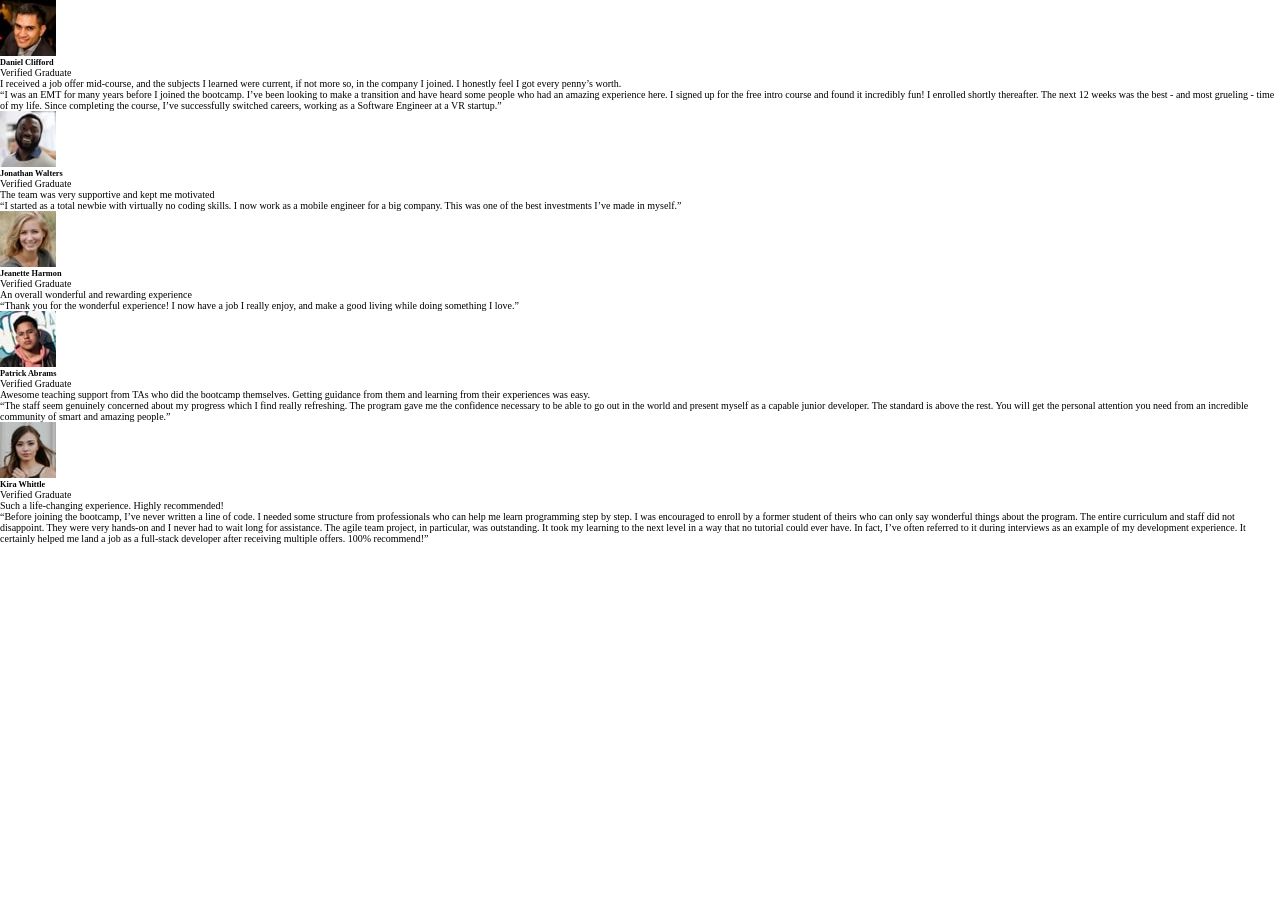
==== index2.html @ 9a3b0b1a "HTML2 Finished HTML old file deleted" ====
<!DOCTYPE html>
<html lang="en">
	<head>
		<meta charset="UTF-8" />
		<meta name="viewport" content="width=device-width, initial-scale=1.0" />
		<link rel="icon" type="image/png" sizes="32x32" href="./images/favicon-32x32.png" />
		<link rel="stylesheet" href="style.css" />
		<title>Frontend Mentor | Testimonial Grid Section</title>
	</head>
	<body>
		<main>
			<section class="main-top">
				<div class="daniel-card">
					<div class="daniel-info">
						<img src="images/image-daniel.jpg" alt="Daniel Photo" />
						<div class="info-text">
							<h5>Daniel Clifford</h5>
							<p>Verified Graduate</p>
						</div>
						<p class="feedback">I received a job offer mid-course, and the subjects I learned were current, if not more so, in the company I joined. I honestly feel I got every penny’s worth.<p/>
						<p class="sub-feedback">
							“I was an EMT for many years before I joined the bootcamp. I’ve been looking to make a transition and have heard some people who had an amazing experience here. I signed up for the free
							intro course and found it incredibly fun! I enrolled shortly thereafter. The next 12 weeks was the best - and most grueling - time of my life. Since completing the course, I’ve
							successfully switched careers, working as a Software Engineer at a VR startup.”
						</p>
						</div>
					</div>
				</div>
				<div class="jonathan-card">
					<div class="jonathan-info">
						<img src="images/image-jonathan.jpg" alt="Jonathan Photo">
						<div class="info-text">
							<h5>Jonathan Walters</h5>
							<p>Verified Graduate</p>
						</div>
					</div>
					<p class="feedback">The team was very supportive and kept me motivated</p>
					<p class="sub-feedback">
						“I started as a total newbie with virtually no coding skills. I now work as a mobile engineer for a big company. This was one of the best investments I’ve made in myself.”
					</p>
				</div>
			</section>
			<section class="main-bottom">
				<div class="jeanette-card">
					<div class="jeanette-info">
						<img src="images/image-jeanette.jpg" alt="Jeanette Photo">
						<div class="info-text">
							<h5>Jeanette Harmon</h5>
							<p>Verified Graduate</p>
						</div>
						<p class="feedback">An overall wonderful and rewarding experience</p>
						<p class="sub-feedback">
							“Thank you for the wonderful experience! I now have a job I really enjoy, and make a good living while doing something I love.”
						</p>
					</div>
				</div>
				<div class="patrick-card">
					<div class="patrick-info">
						<img src="images/image-patrick.jpg" alt="Patrick Photo">
						<div class="info-text">
							<h5>Patrick Abrams</h5>
							<p>Verified Graduate</p>
						</div>
						<p class="feedback">
							Awesome teaching support from TAs who did the bootcamp themselves. Getting guidance from them and learning from their experiences was easy.
						</p>
						<p class="sub-feedback">
							“The staff seem genuinely concerned about my progress which I find really refreshing. The program gave me the confidence necessary to be able to go out in the world and present myself
							as a capable junior developer. The standard is above the rest. You will get the personal attention you need from an incredible community of smart and amazing people.”
						</p>
					</div>
				</div>
			</section>
		</main>
		<aside>
			<div class="kira-card">
				<div class="kira-info">
					<img src="images/image-kira.jpg" alt="Kira Photo">
					<div class="info-text">
						<h5>Kira Whittle</h5>
						<p>Verified Graduate</p>
					</div>
				</div>
				<p class="feedback">
					Such a life-changing experience. Highly recommended!
				</p>
				<p class="sub-feedback">
					“Before joining the bootcamp, I’ve never written a line of code. I needed some structure from professionals who can help me learn programming step by step. I was encouraged to enroll by a
					former student of theirs who can only say wonderful things about the program. The entire curriculum and staff did not disappoint. They were very hands-on and I never had to wait long for
					assistance. The agile team project, in particular, was outstanding. It took my learning to the next level in a way that no tutorial could ever have. In fact, I’ve often referred to it during
					interviews as an example of my development experience. It certainly helped me land a job as a full-stack developer after receiving multiple offers. 100% recommend!”
				</p>
			</div>
		</aside>
	</body>
</html>
---- style.css ----
@import url("https://fonts.googleapis.com/css2?family=Barlow+Semi+Condensed:ital,wght@0,100;0,200;0,300;0,400;0,500;0,600;0,700;0,800;0,900;1,100;1,200;1,300;1,400;1,500;1,600;1,700;1,800;1,900&display=swap");
/* font-family: "Barlow Semi Condensed", sans-serif; */

* {
	box-sizing: border-box;
	margin: 0;
	padding: 0;
}
html {
	font-size: 62.5%;
}

:root {
}
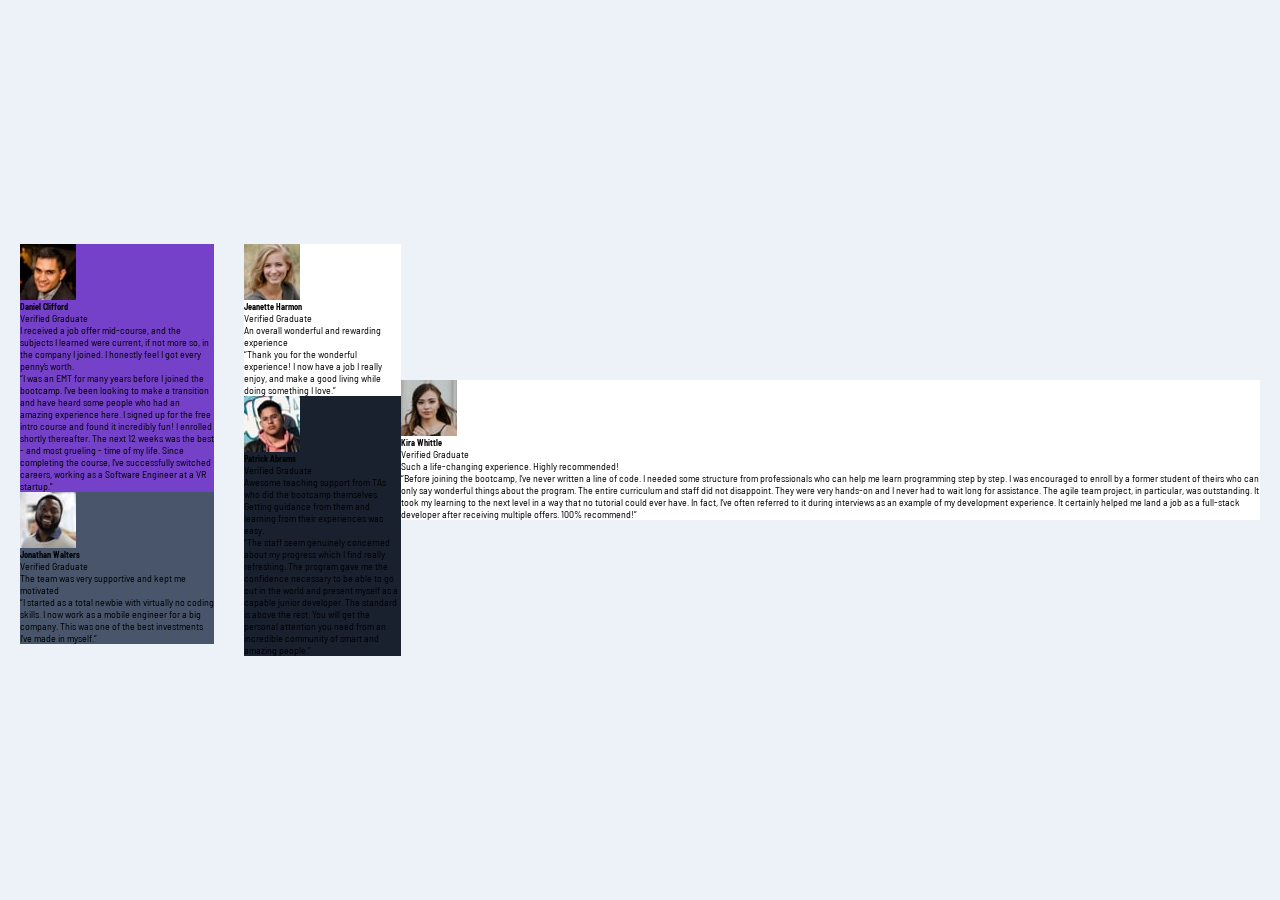
==== commit e16fac85: "Style Started" ====
--- a/index2.html
+++ b/index2.html
@@ -8,7 +8,9 @@
 		<title>Frontend Mentor | Testimonial Grid Section</title>
 	</head>
 	<body>
-		<main>
+		<main>	
+			<!-- Add wrapper to all img and info text-->
+			
 			<section class="main-top">
 				<div class="daniel-card">
 					<div class="daniel-info">
--- a/style.css
+++ b/style.css
@@ -6,9 +6,50 @@
 	margin: 0;
 	padding: 0;
 }
+:root {
+	--clr-purple: hsl(263, 55%, 52%);
+	--clr-gray: hsl(217, 19%, 35%);
+	--clr-blackish-blue: hsl(219, 29%, 14%);
+	--clr-white: hsl(0, 0%, 100%);
+	--clr-light-gray: hsl(0, 0%, 81%);
+	--clr-light-grayish-blue: hsl(210, 46%, 95%);
+}
 html {
 	font-size: 62.5%;
 }
+body {
+	font-family: "Barlow Semi Condensed", sans-serif;
+	background-color: var(--clr-light-grayish-blue);
+	min-height: 100vh;
+	display: flex;
+	justify-content: center;
+	align-items: center;
+	padding: 4em 2em;
+}
 
-:root {
+main {
+	max-width: 1110px;
+	width: 100%;
+	display: flex;
+	gap: 3em;
 }
+
+.daniel-card {
+	background-color: var(--clr-purple);
+}
+
+.jonathan-card {
+	background-color: var(--clr-gray);
+}
+
+.jeanette-card {
+	background-color: var(--clr-white);
+}
+
+.patrick-card {
+	background-color: var(--clr-blackish-blue);
+}
+
+.kira-card {
+	background-color: var(--clr-white);
+}
